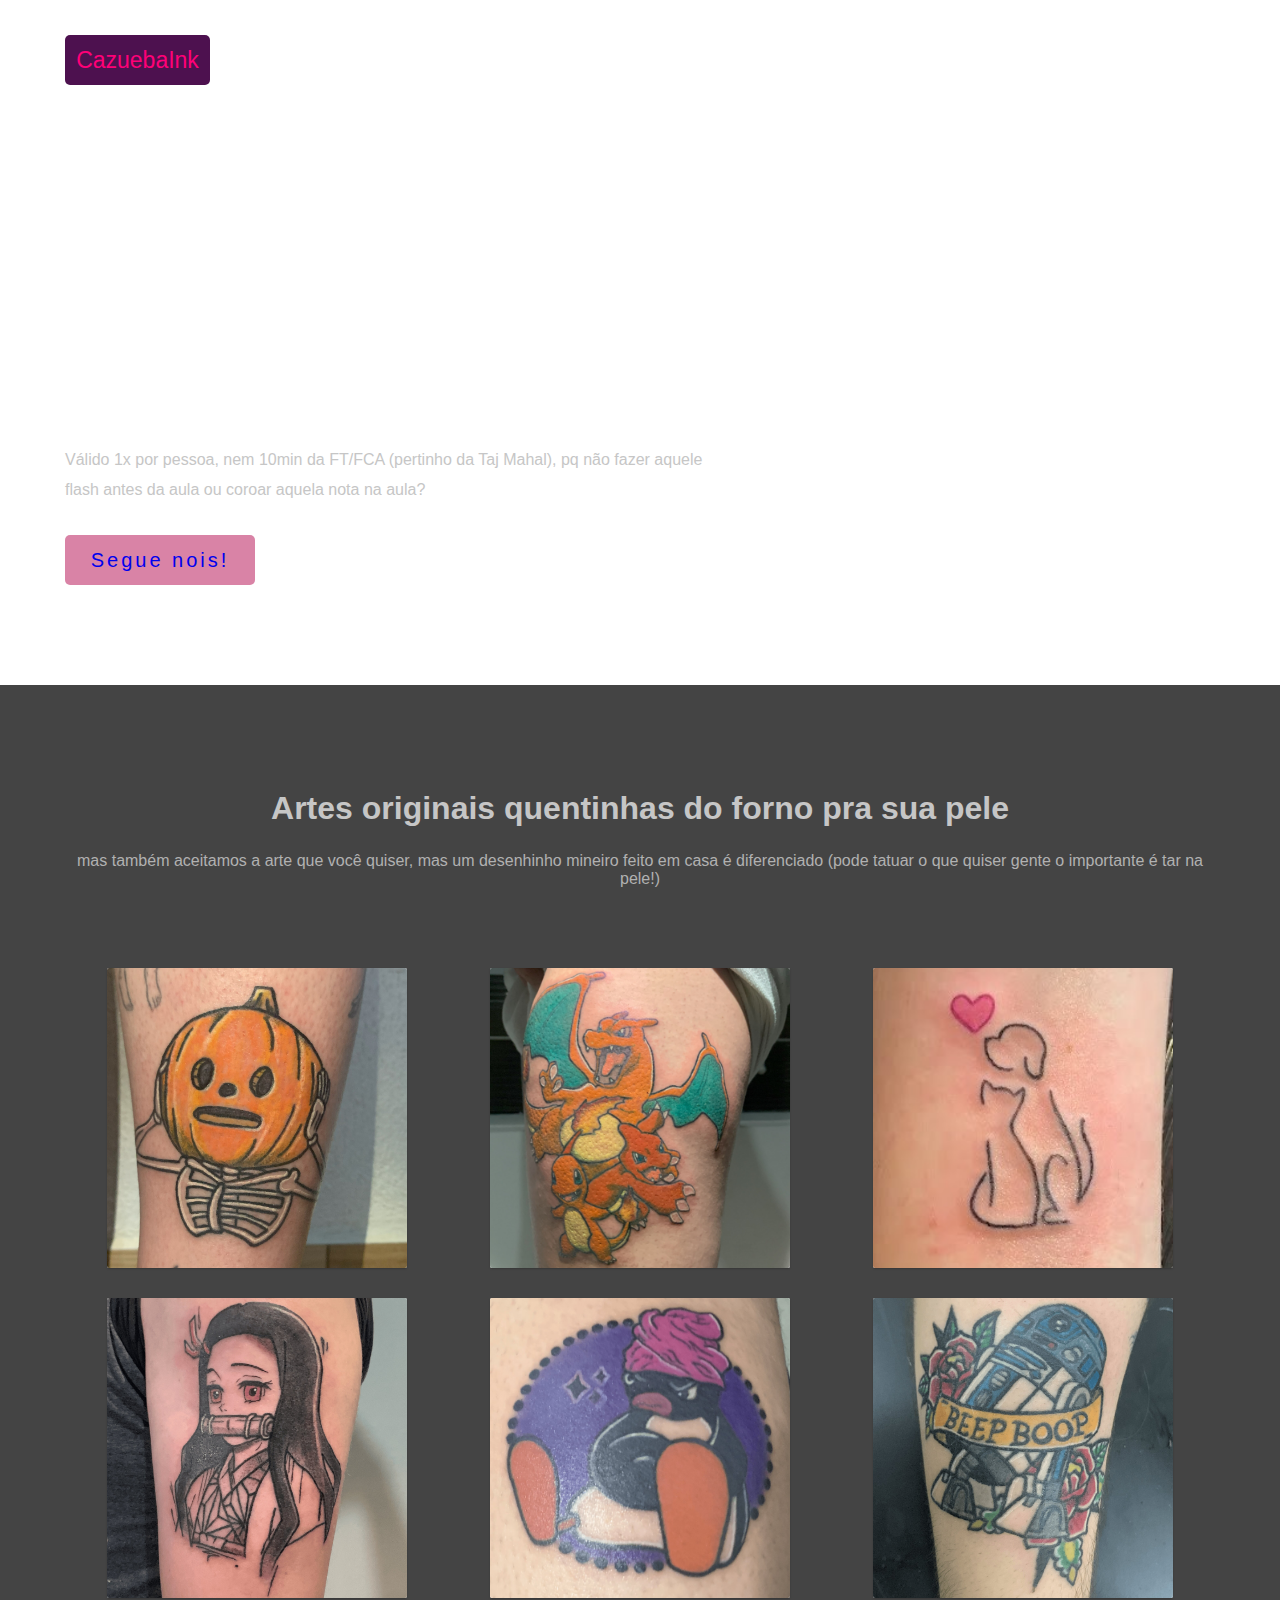
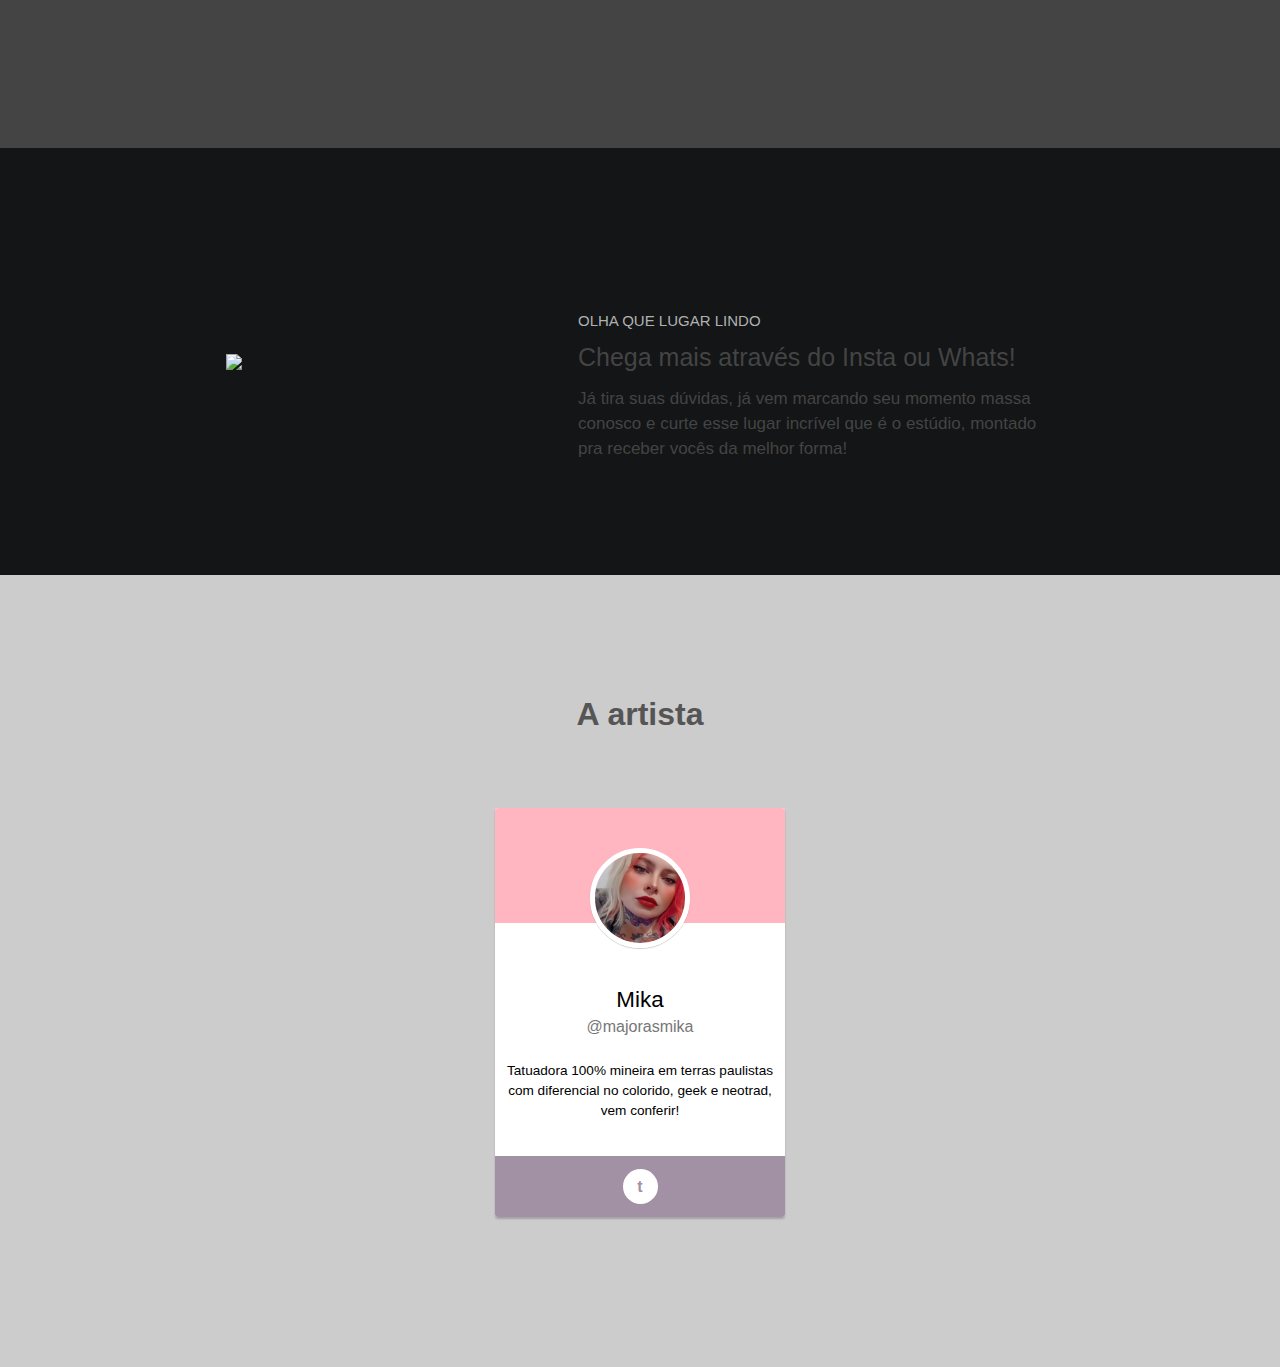
==== docs/index.html @ d40e547d "change header" ====
<!doctype html>
<html lang="en">

<head>
  <meta charset="utf-8">
  <link rel="stylesheet" href="./css/style.css">
</head>

<body>

  <body>
    <header class="header-banner" id="iq0x">
      <div class="container-width" id="i0jp">
        <div class="logo-container" id="iy7h">
          <div class="logo" id="inkk">CazuebaInk</div>
        </div>
        <div class="clearfix"></div>
        <div class="lead-title" id="iqvyv">Pensou que era putaria, mas é melhor que isso: <br> você ganhou 10% de desconto por ter lido esse QRCode! <br> O estúdio mais brabo de Limeira te convida pra ser nosso cliente!</div>
        <div class="sub-lead-title" id="iw5ui">Válido 1x por pessoa, nem 10min da FT/FCA (pertinho da Taj Mahal), pq não fazer aquele flash antes da aula ou coroar
          aquela nota na aula?</div>
        <div class="lead-btn" id="i3aio"><a href="https://instagram.com/cazuebaink" id="iw2yg6">Segue nois!</a></div>
      </div>
    </header>
    <section class="flex-sect">
      <div class="container-width">
        <div class="flex-title" id="idwgv">Artes originais quentinhas do forno pra sua pele</div>
        <div class="flex-desc" id="ihytg">mas também aceitamos a arte que você quiser, mas um desenhinho mineiro feito
          em casa é diferenciado (pode tatuar o que quiser gente o importante é tar na pele!)</div>
        <div class="cards">
          <div class="card" id="i57j2">
            <div class="card-header" id="io3zq"></div>
          </div>
          <div class="card">
            <div class="card-header ch2"></div>
          </div>
          <div class="card">
            <div class="card-header ch3"></div>
          </div>
          <div class="card">
            <div class="card-header ch4"></div>
          </div>
          <div class="card">
            <div class="card-header ch5"></div>
          </div>
          <div class="card">
            <div class="card-header ch6" id="iuwla"></div>
          </div>
        </div>
      </div>
    </section>
    <section class="am-sect">
      <div class="container-width">
        <div class="am-container" id="izfvu"><img src="./img/phone-app.png" class="img-phone" id="iaaej" />
          <div class="am-content">
            <div class="am-pre" id="i9waa">OLHA QUE LUGAR LINDO</div>
            <div class="am-title" id="inqnd">Chega mais através do Insta ou Whats!</div>
            <div class="am-desc" id="iudgq">Já tira suas dúvidas, já vem marcando seu momento massa conosco e curte esse
              lugar incrível que é o estúdio, montado pra receber vocês da melhor forma!</div>
          </div>
        </div>
      </div>
    </section>
    <section class="bdg-sect">
      <div class="container-width">
        <h1 class="bdg-title" id="i78jc8">A artista</h1>
        <div class="badges" id="ir273c">
          <div class="badge">
            <div class="badge-header"></div><img src="tattoos/mika.jpg" class="badge-avatar" id="izo7yq" />
            <div class="badge-body">
              <div class="badge-name" id="ih126t">Mika</div>
              <div class="badge-role" id="icf9g9">@majorasmika</div>
              <div class="badge-desc" id="ivgo3f">Tatuadora 100% mineira em terras paulistas com diferencial no
                colorido, geek e neotrad, vem conferir!</div>
            </div>
            <div class="badge-foot"><span class="badge-link">t</span></div>
          </div>
        </div>
      </div>
    </section>
  </body>
</body>

</html>
---- docs/css/style.css ----
* {
    box-sizing: border-box;
}

body {
    margin: 0;
}

.clearfix {
    clear: both;
}

.header-banner {
    padding-top: 35px;
    padding-bottom: 100px;
    color: #ffffff;
    font-family: Helvetica, serif;
    font-weight: 100;
    background-image: url("https://grapesjs.com/img/bg-gr-v.png"), url("https://grapesjs.com/img/work-desk.jpg");
    background-attachment: scroll, scroll;
    background-position: left top, center center;
    background-repeat: repeat-y, no-repeat;
    background-size: contain, cover;
}

.container-width {
    width: 90%;
    max-width: 1150px;
    margin: 0 auto;
}

.logo-container {
    float: left;
    width: 50%;
}

.logo {
    background-color: #4d114f;
    border-radius: 5px;
    width: 145px;
    padding: 10px;
    min-height: 30px;
    text-align: center;
    line-height: 30px;
    color: #ff0077;
    font-size: 23px;
}

.lead-title {
    margin: 150px 0 30px 0;
    font-size: 40px;
}

.sub-lead-title {
    max-width: 650px;
    line-height: 30px;
    margin-bottom: 30px;
    color: #c6c6c6;
}

.lead-btn {
    margin-top: 15px;
    padding: 10px;
    width: 190px;
    min-height: 30px;
    font-size: 20px;
    text-align: center;
    letter-spacing: 3px;
    line-height: 30px;
    background-color: #d983a6;
    border-radius: 5px;
    transition: all 0.5s ease;
    cursor: pointer;
}

.lead-btn:hover {
    background-color: #ffffff;
    color: #4c114e;
}

.lead-btn:active {
    background-color: #4d114f;
    color: #fff;
}

.flex-sect {
    background-color: #444;
    padding: 100px 0;
    font-family: Helvetica, serif;
}

.flex-title {
    margin-bottom: 15px;
    font-size: 2em;
    text-align: center;
    font-weight: 700;
    color: #c6c6c6;
    padding: 5px;
}

.flex-desc {
    margin-bottom: 55px;
    font-size: 1em;
    color: #b1b1b1;
    text-align: center;
    padding: 5px;
}

.cards {
    padding: 20px 0;
    display: flex;
    justify-content: space-around;
    flex-flow: wrap;
}

.card {
    background-color: white;
    height: 300px;
    width: 300px;
    margin-bottom: 30px;
    box-shadow: 0 1px 2px 0 rgba(0, 0, 0, 0.2);
    border-radius: 2px;
    transition: all 0.5s ease;
    font-weight: 100;
    overflow: hidden;
}

.card:hover {
    margin-top: -5px;
    box-shadow: 0 20px 30px 0 rgba(0, 0, 0, 0.2);
}

.card-header {
    height: 300px;
    background-image: url("../tattoos/aborba.jpg");
    background-size: cover;
    background-position: center center;
}

.card-header.ch2 {
    background-image: url("../tattoos/jarezard.jpg");
}

.card-header.ch3 {
    background-image: url("../tattoos/chacorro.jpg");
}

.card-header.ch4 {
    background-image: url("../tattoos/nobari.jpg");
}

.card-header.ch5 {
    background-image: url("../tattoos/pingu.jpg");
}

.card-header.ch6 {
    background-image: url("../tattoos/rd2dura.jpg");
}

.am-sect {
    background-color: #131516;
    padding-top: 100px;
    padding-bottom: 100px;
    font-family: Helvetica, serif;
}

.img-phone {
    float: left;
}

.am-container {
    display: flex;
    flex-wrap: wrap;
    align-items: center;
    justify-content: space-around;
}

.am-content {
    float: left;
    padding: 7px;
    width: 490px;
    color: #444;
    font-weight: 100;
    margin-top: 50px;
}

.am-pre {
    padding: 7px;
    color: #b1b1b1;
    font-size: 15px;
}

.am-title {
    padding: 7px;
    font-size: 25px;
    font-weight: 400;
}

.am-desc {
    padding: 7px;
    font-size: 17px;
    line-height: 25px;
}

.bdg-sect {
    padding-top: 100px;
    padding-bottom: 100px;
    font-family: Helvetica, serif;
    background-color: rgba(0, 0, 0, 0.2);
    ;
}

.bdg-title {
    text-align: center;
    font-size: 2em;
    margin-bottom: 55px;
    color: #555555;
}

.badges {
    padding: 20px;
    display: flex;
    justify-content: space-around;
    align-items: flex-start;
    flex-wrap: wrap;
}

.badge {
    width: 290px;
    font-family: Helvetica, serif;
    background-color: white;
    margin-bottom: 30px;
    box-shadow: 0 2px 2px 0 rgba(0, 0, 0, 0.2);
    border-radius: 3px;
    font-weight: 100;
    overflow: hidden;
    text-align: center;
}

.badge-header {
    height: 115px;
    background-color: lightpink;
    background-position: left top, center center;
    background-attachment: scroll, fixed;
    overflow: hidden;
}

.badge-name {
    font-size: 1.4em;
    margin-bottom: 5px;
}

.badge-role {
    color: #777;
    font-size: 1em;
    margin-bottom: 25px;
}

.badge-desc {
    font-size: 0.85rem;
    line-height: 20px;
}

.badge-avatar {
    width: 100px;
    height: 100px;
    border-radius: 100%;
    border: 5px solid #fff;
    box-shadow: 0 1px 1px 0 rgba(0, 0, 0, 0.2);
    margin-top: -75px;
    position: relative;
}

.badge-body {
    margin: 35px 10px;
}

.badge-foot {
    color: #fff;
    background-color: #a290a5;
    padding-top: 13px;
    padding-bottom: 13px;
    display: flex;
    justify-content: center;
}

.badge-link {
    height: 35px;
    width: 35px;
    line-height: 35px;
    font-weight: 700;
    background-color: #fff;
    color: #a290a5;
    display: block;
    border-radius: 100%;
    margin: 0 10px;
}

#iq0x {
    float: none;
    background-repeat: repeat-y;
    background-position: left top;
    background-attachment: scroll;
    background-size: contain;
    background-image: url("https://grapesjs.com/img/bg-gr-v.png");
}

#iw2yg6 {
    text-decoration: none;
    text-align: left;
}
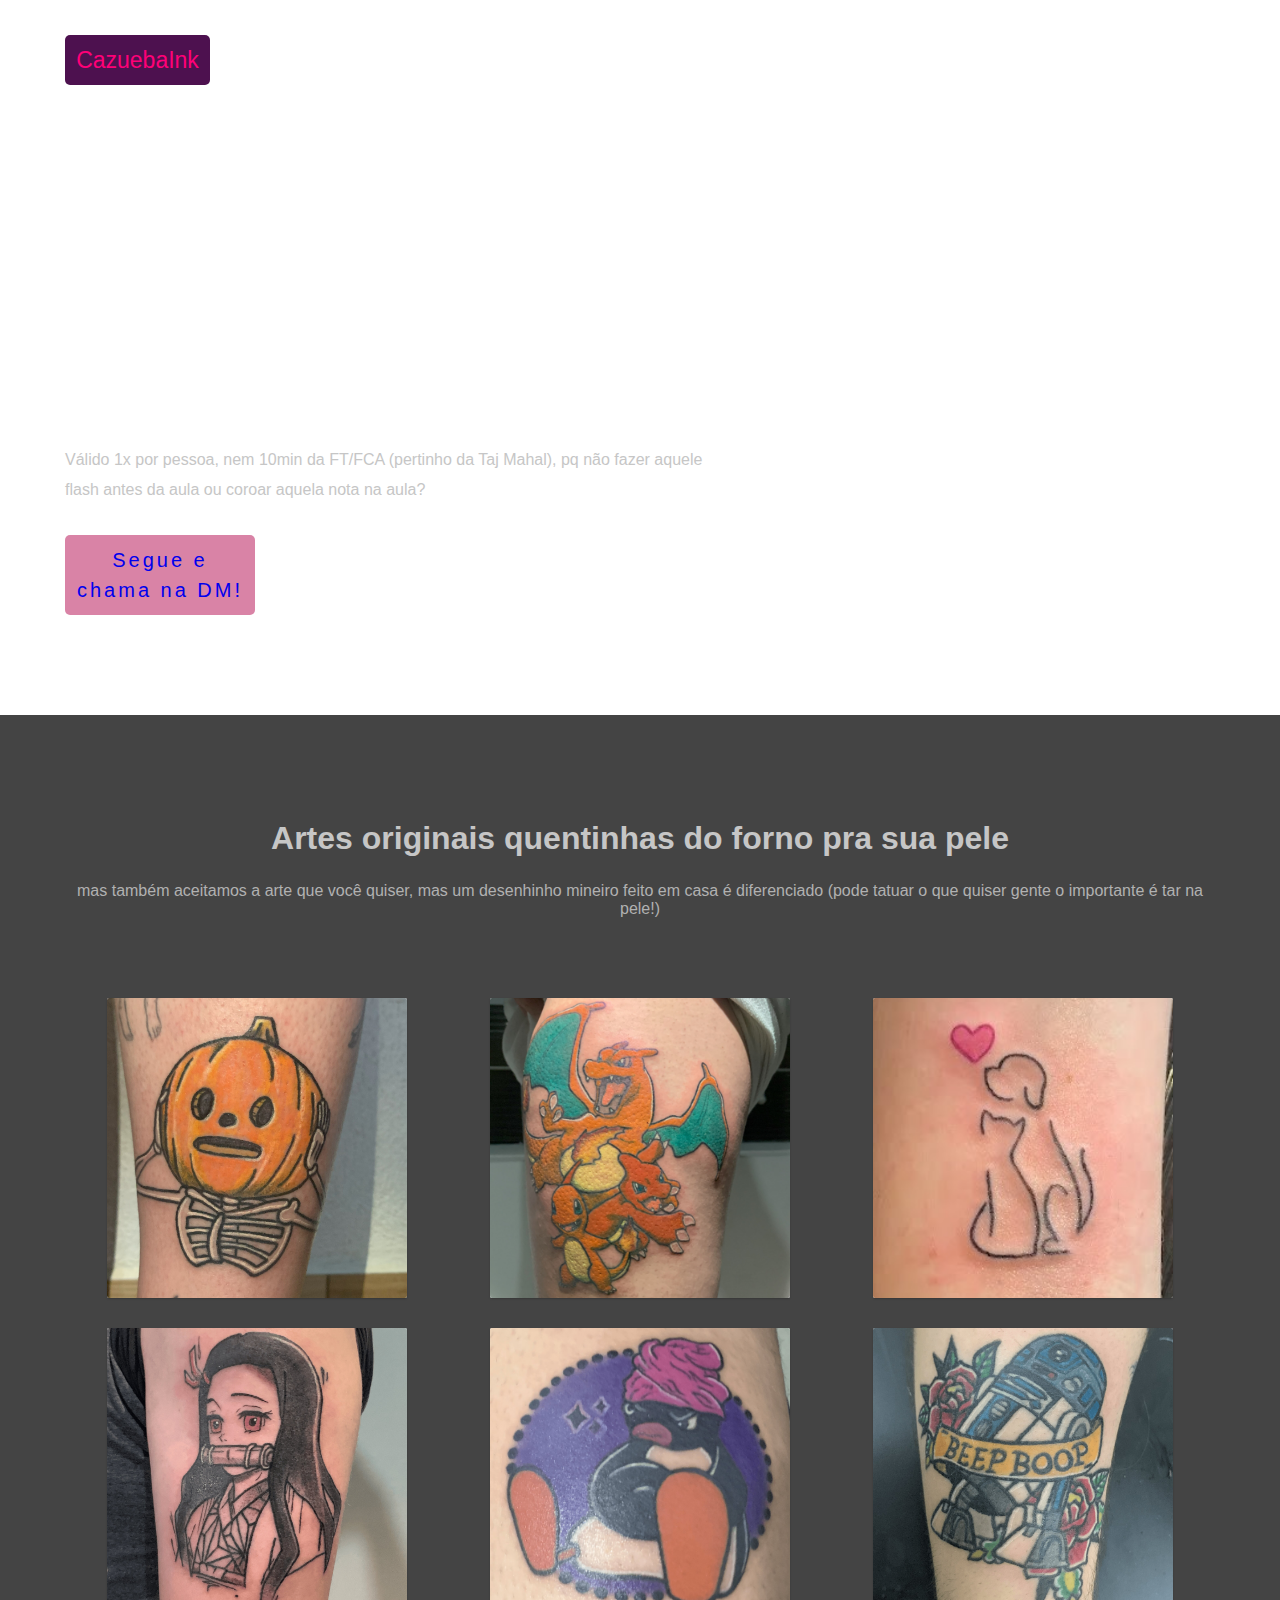
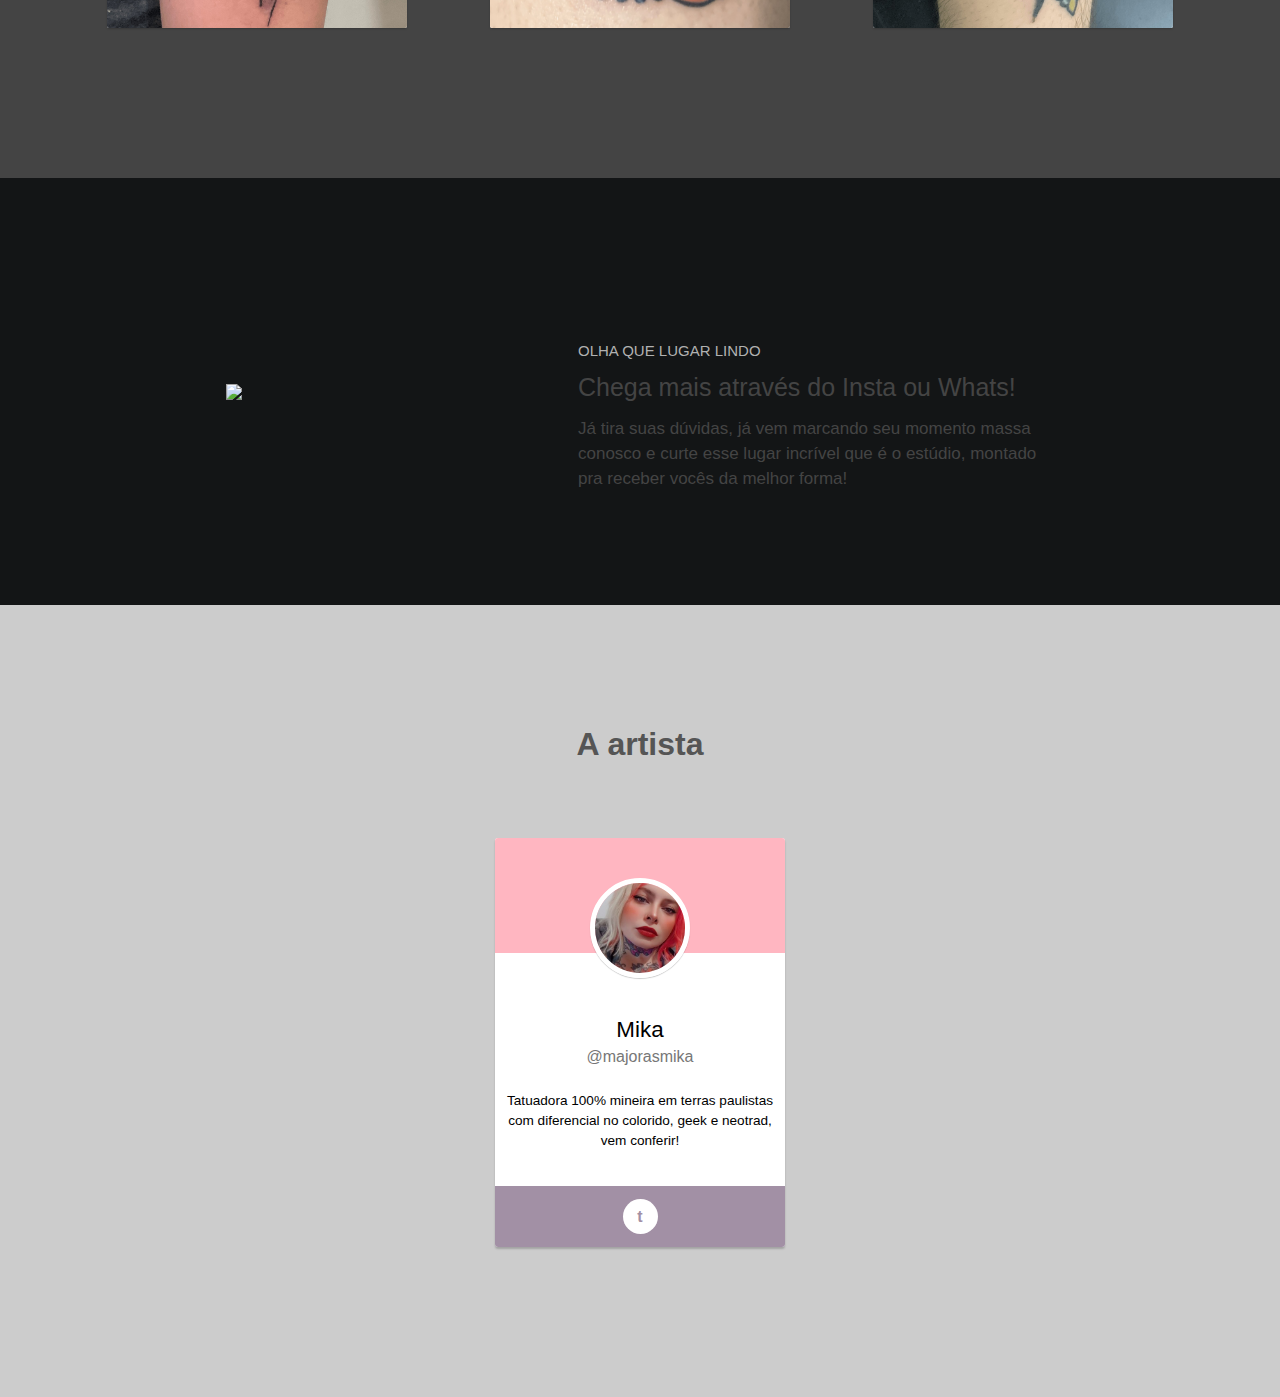
==== commit b8f420de: "change header" ====
--- a/docs/index.html
+++ b/docs/index.html
@@ -18,7 +18,7 @@
         <div class="lead-title" id="iqvyv">Pensou que era putaria, mas é melhor que isso: <br> você ganhou 10% de desconto por ter lido esse QRCode! <br> O estúdio mais brabo de Limeira te convida pra ser nosso cliente!</div>
         <div class="sub-lead-title" id="iw5ui">Válido 1x por pessoa, nem 10min da FT/FCA (pertinho da Taj Mahal), pq não fazer aquele flash antes da aula ou coroar
           aquela nota na aula?</div>
-        <div class="lead-btn" id="i3aio"><a href="https://instagram.com/cazuebaink" id="iw2yg6">Segue nois!</a></div>
+        <div class="lead-btn" id="i3aio"><a href="https://instagram.com/cazuebaink" id="iw2yg6">Segue e chama na DM!</a></div>
       </div>
     </header>
     <section class="flex-sect">
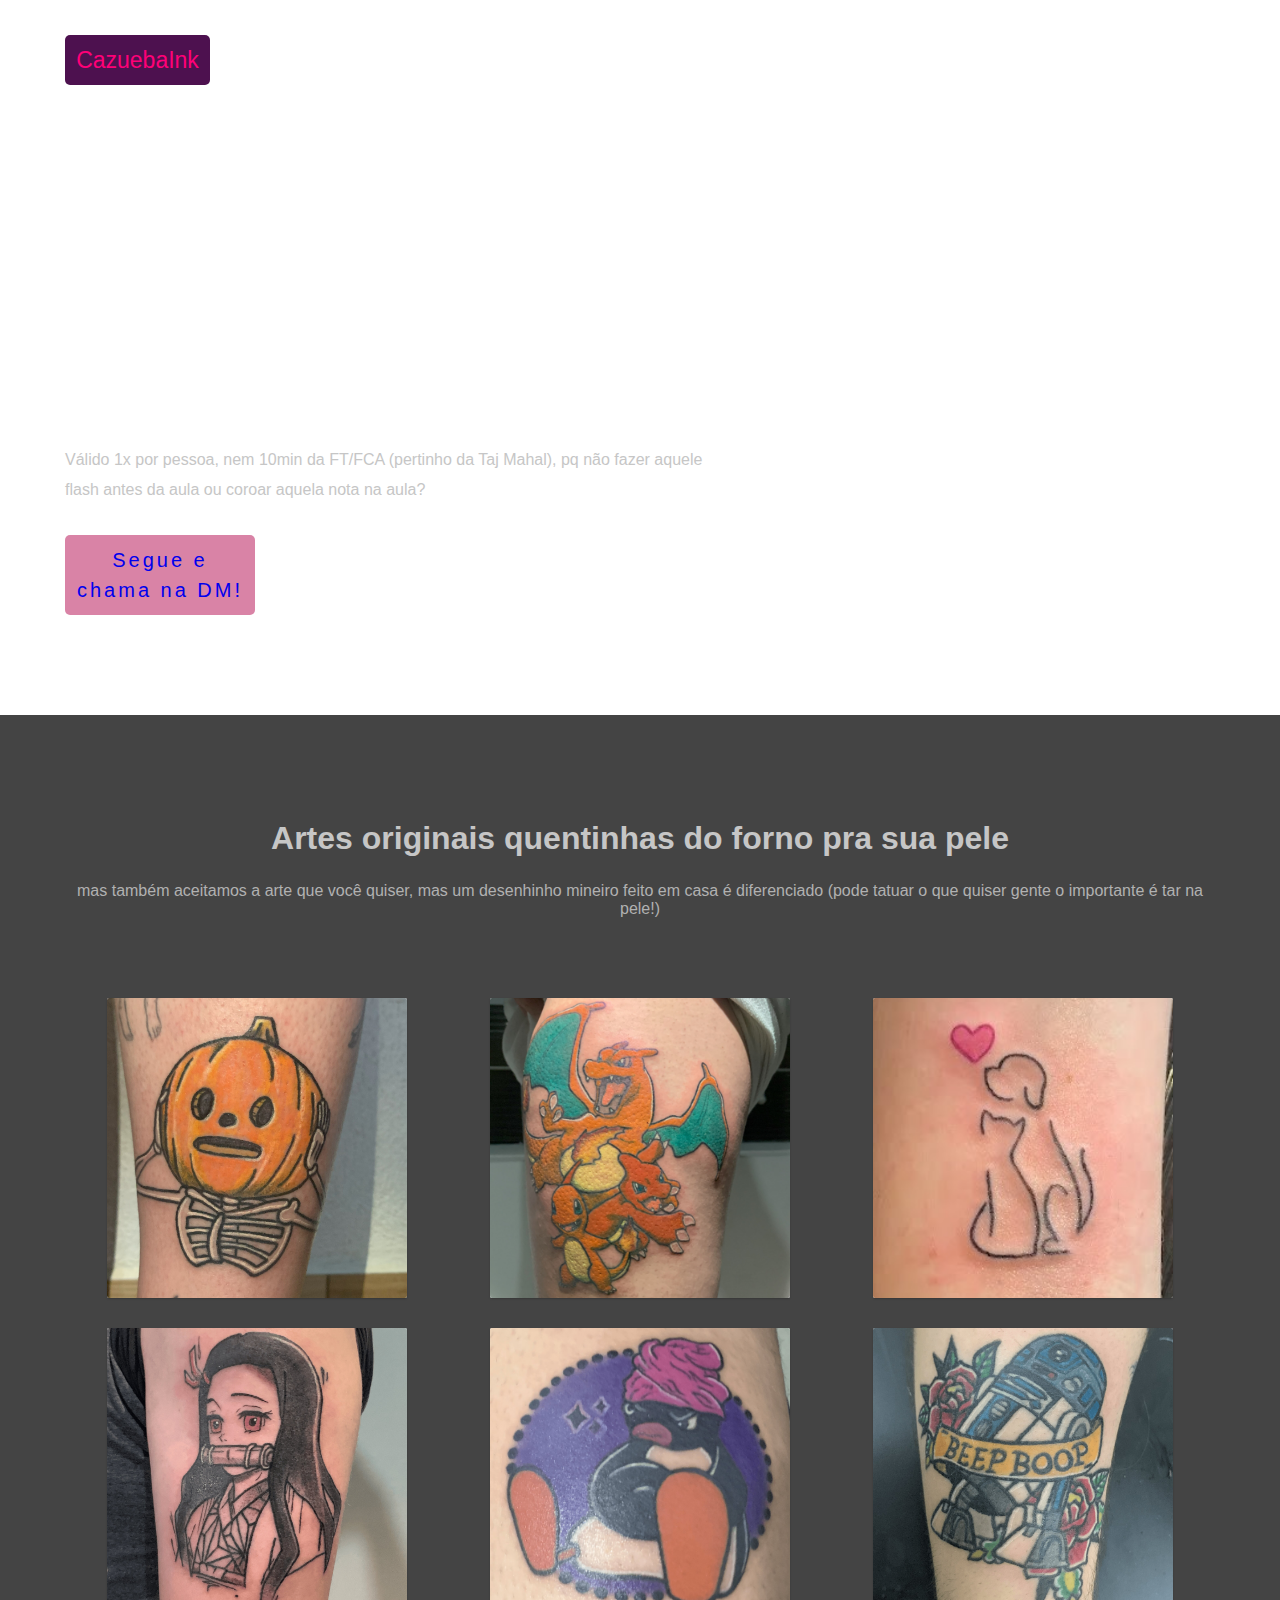
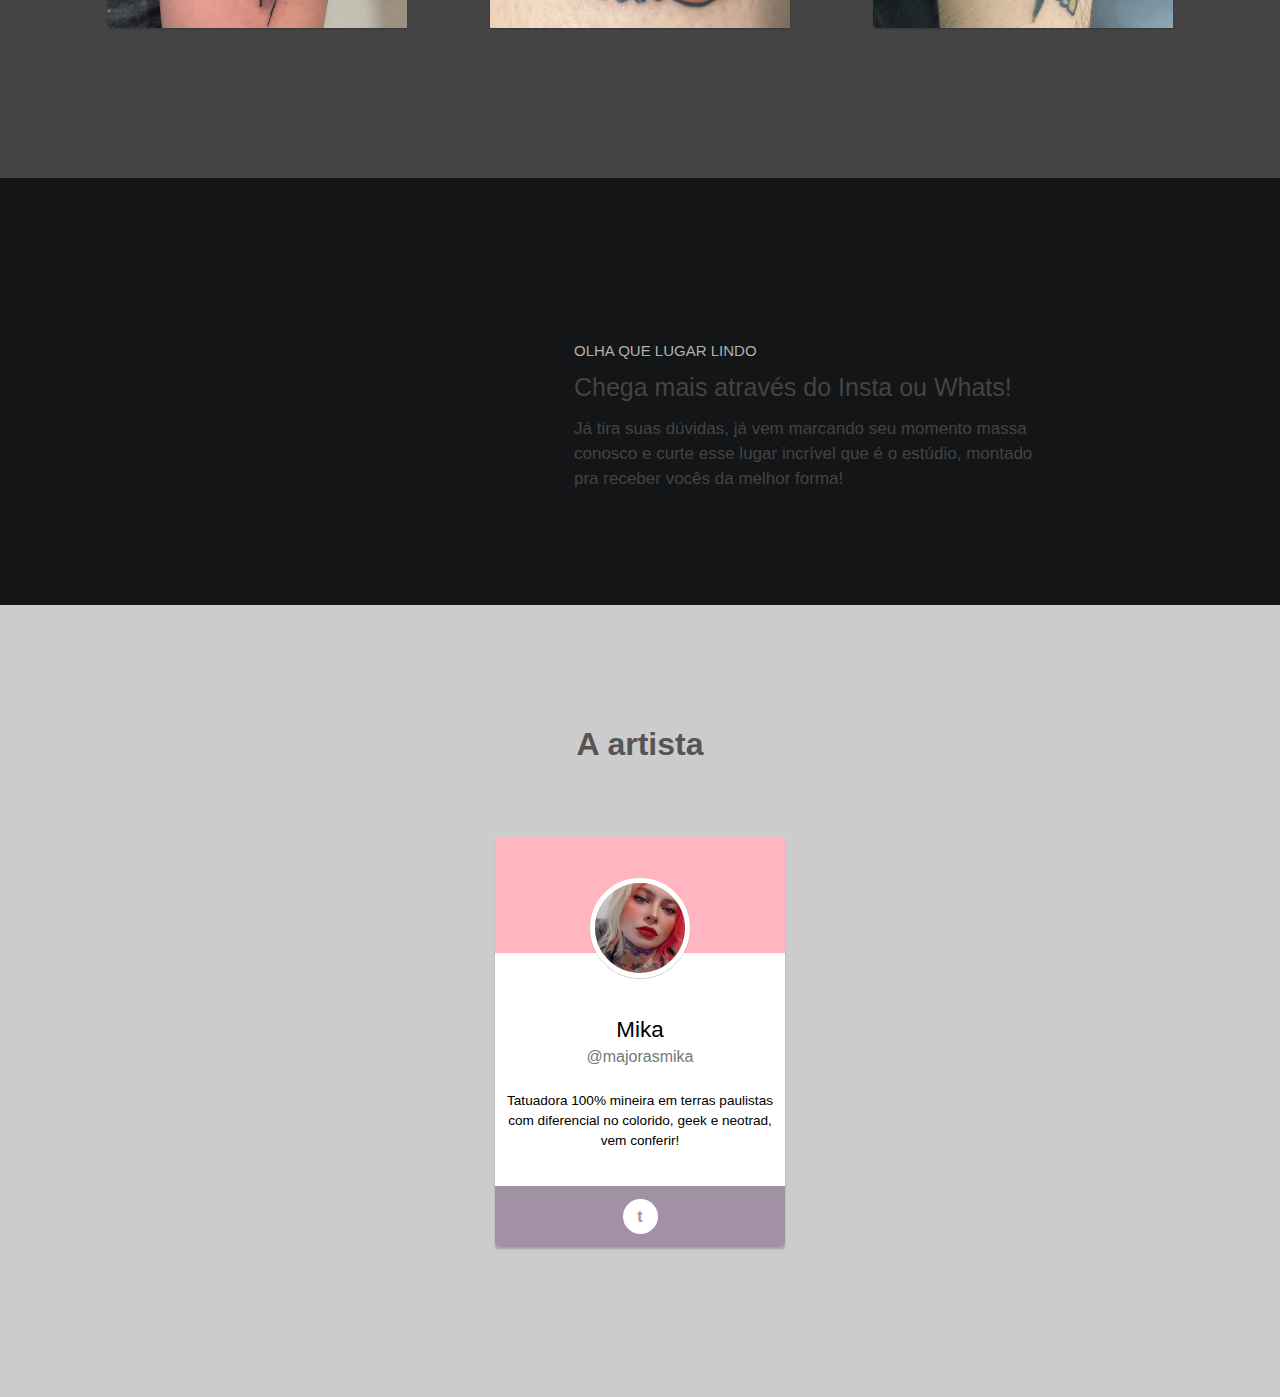
==== commit 6854c1c9: "change header" ====
--- a/docs/index.html
+++ b/docs/index.html
@@ -50,7 +50,8 @@
     </section>
     <section class="am-sect">
       <div class="container-width">
-        <div class="am-container" id="izfvu"><img src="./img/phone-app.png" class="img-phone" id="iaaej" />
+        <div class="am-container" id="izfvu">
+          <source type="video/mp4" src="https://i.imgur.com/OEqgT1g.mp4" class="img-phone" id="iaaej" />
           <div class="am-content">
             <div class="am-pre" id="i9waa">OLHA QUE LUGAR LINDO</div>
             <div class="am-title" id="inqnd">Chega mais através do Insta ou Whats!</div>
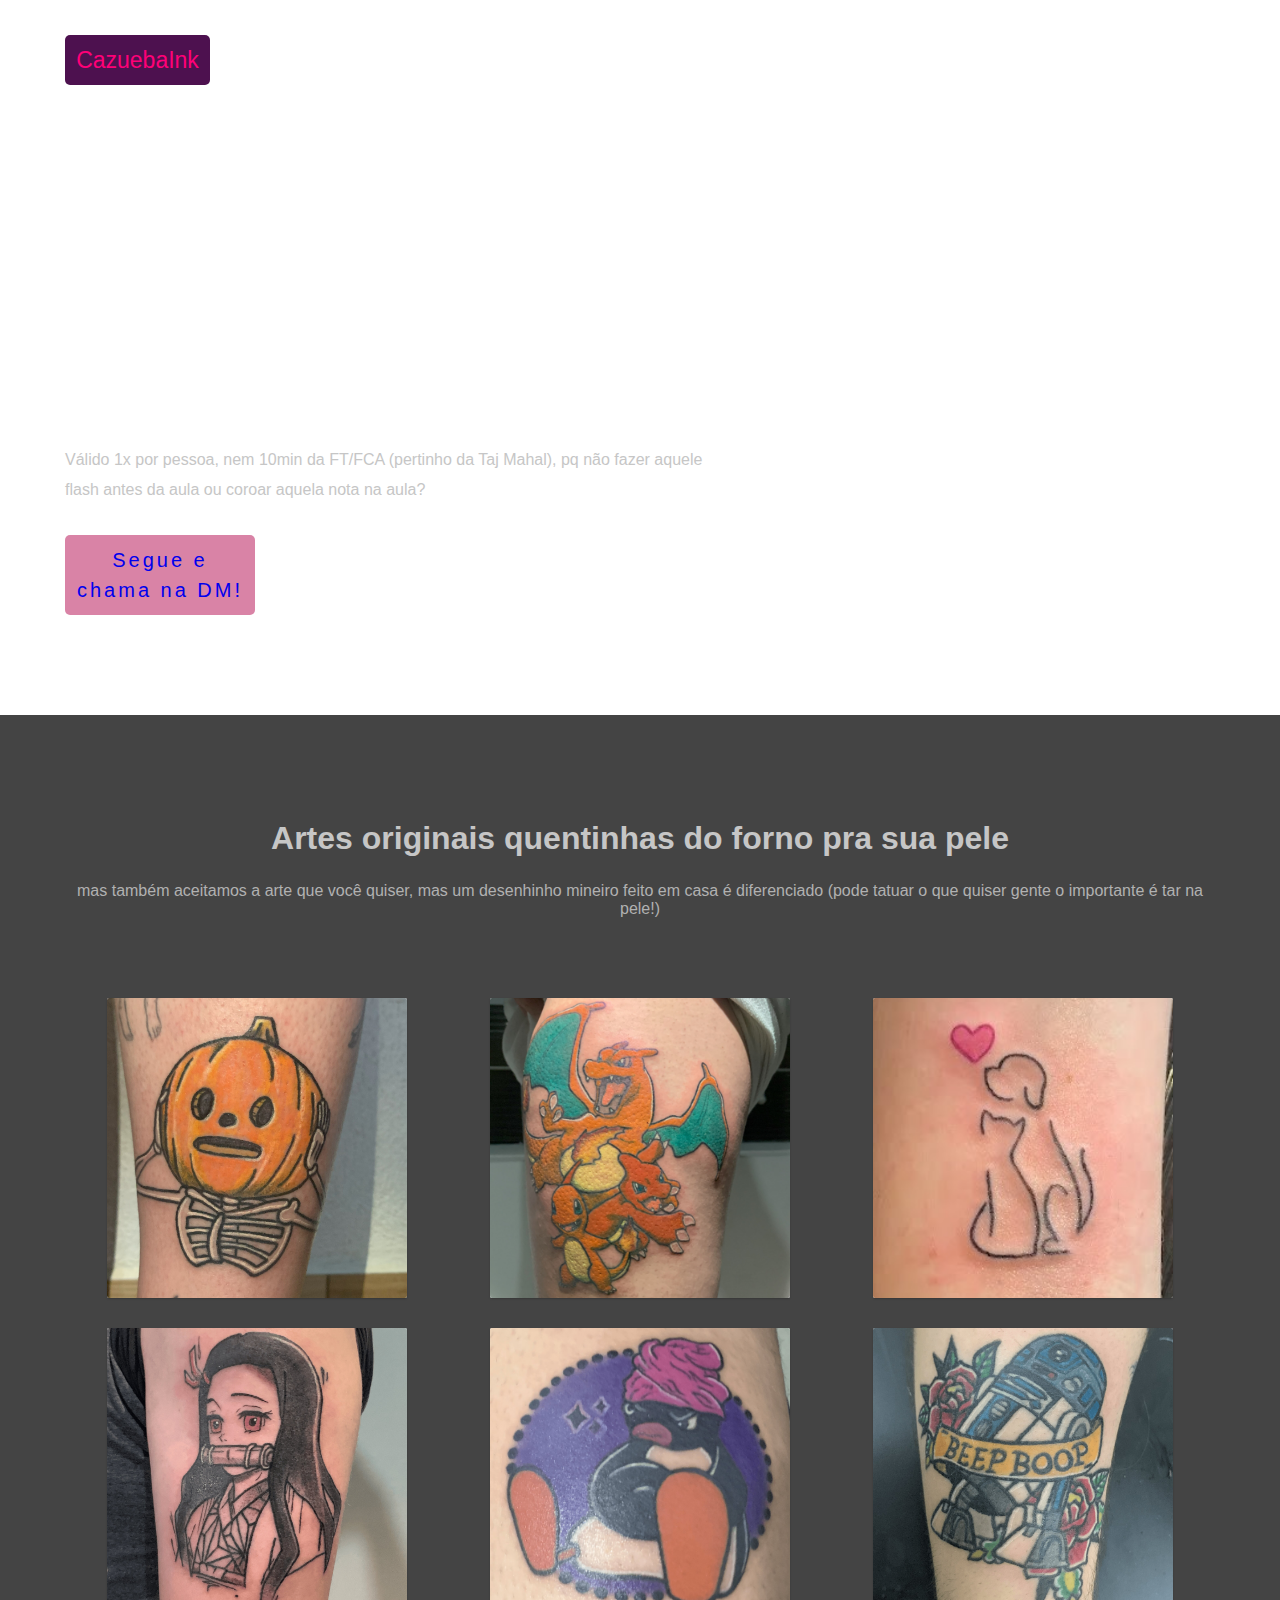
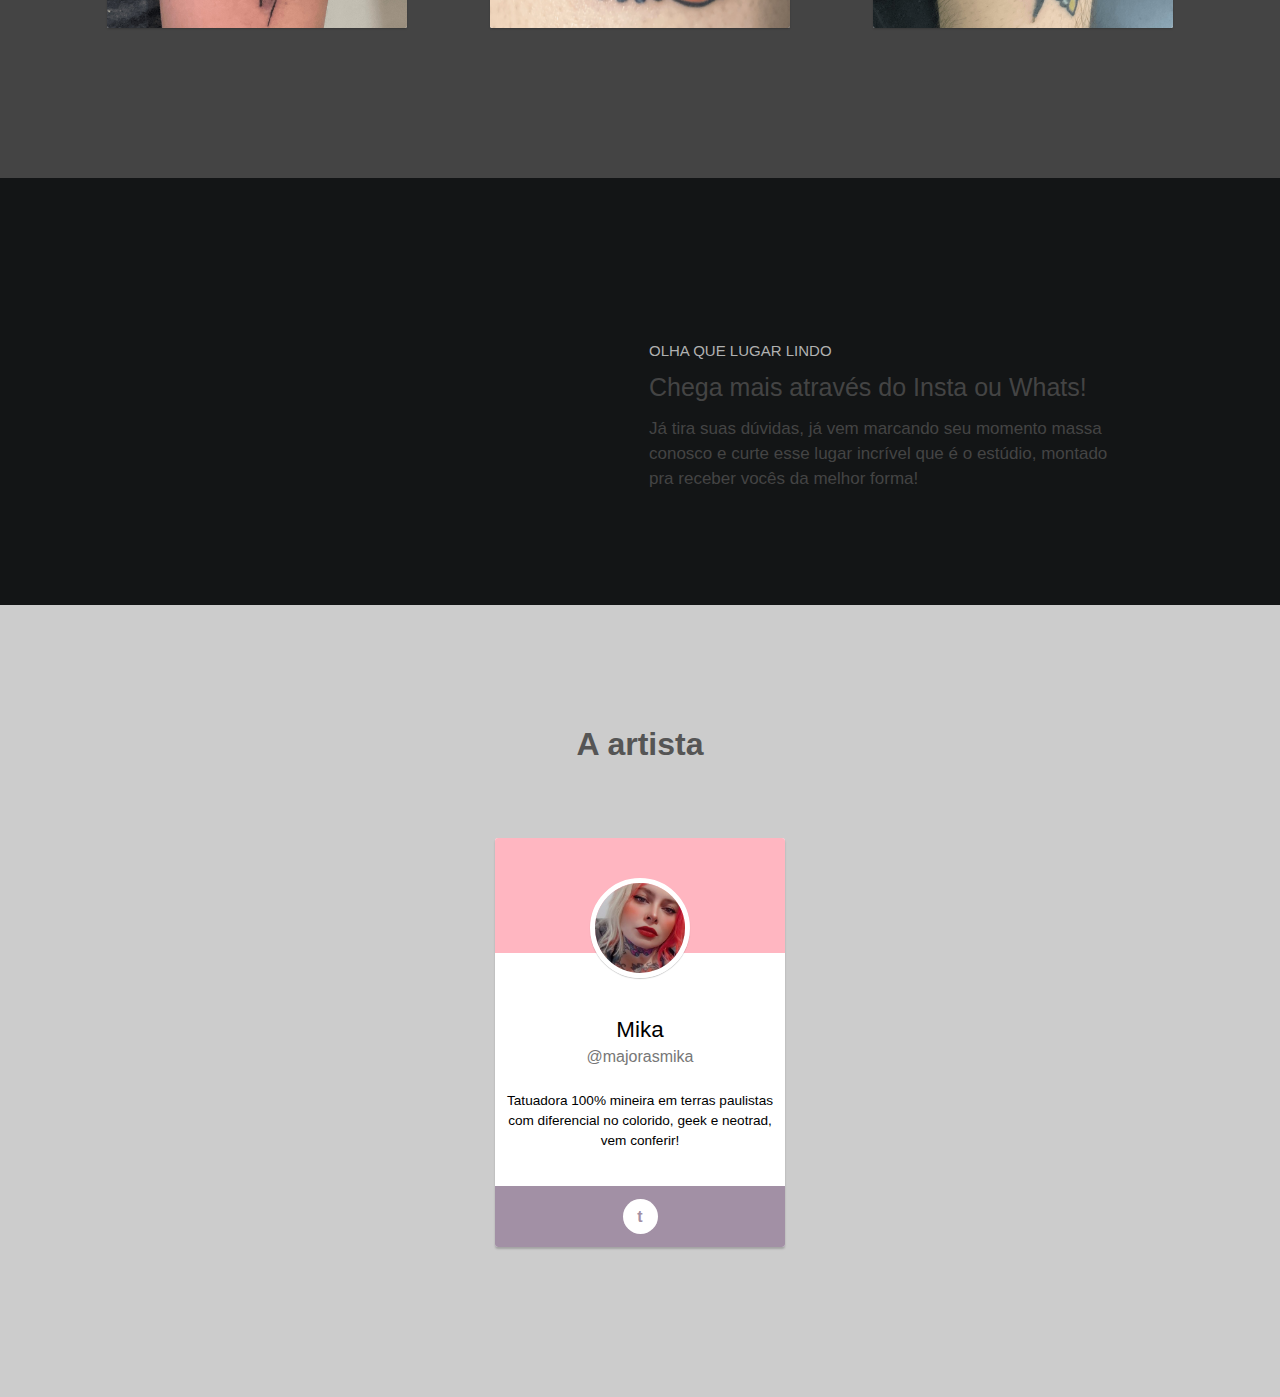
==== commit 2db4c2fd: "change header" ====
--- a/docs/index.html
+++ b/docs/index.html
@@ -51,7 +51,8 @@
     <section class="am-sect">
       <div class="container-width">
         <div class="am-container" id="izfvu">
-          <source type="video/mp4" src="https://i.imgur.com/OEqgT1g.mp4" class="img-phone" id="iaaej" />
+          <video autoplay>
+          <source type="video/mp4" src="https://i.imgur.com/OEqgT1g.mp4" class="img-phone" id="iaaej" /></video>
           <div class="am-content">
             <div class="am-pre" id="i9waa">OLHA QUE LUGAR LINDO</div>
             <div class="am-title" id="inqnd">Chega mais através do Insta ou Whats!</div>
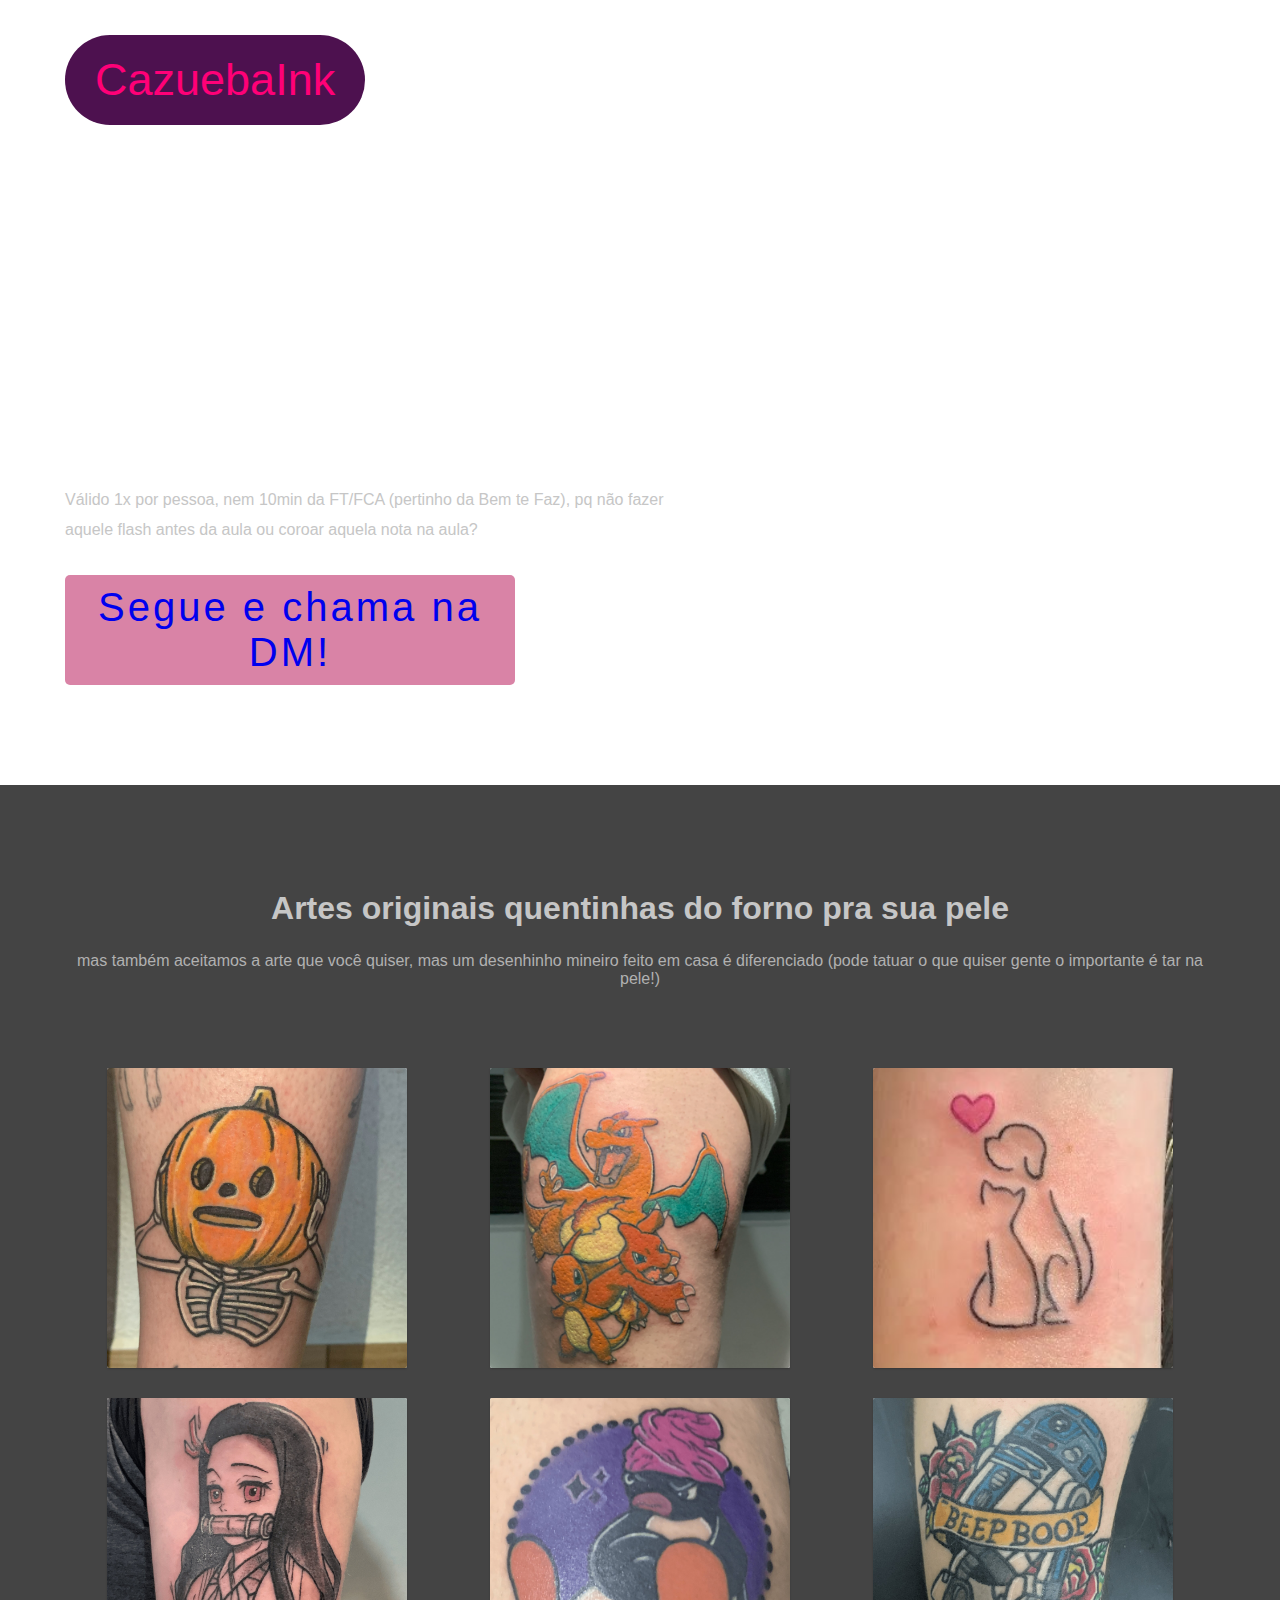
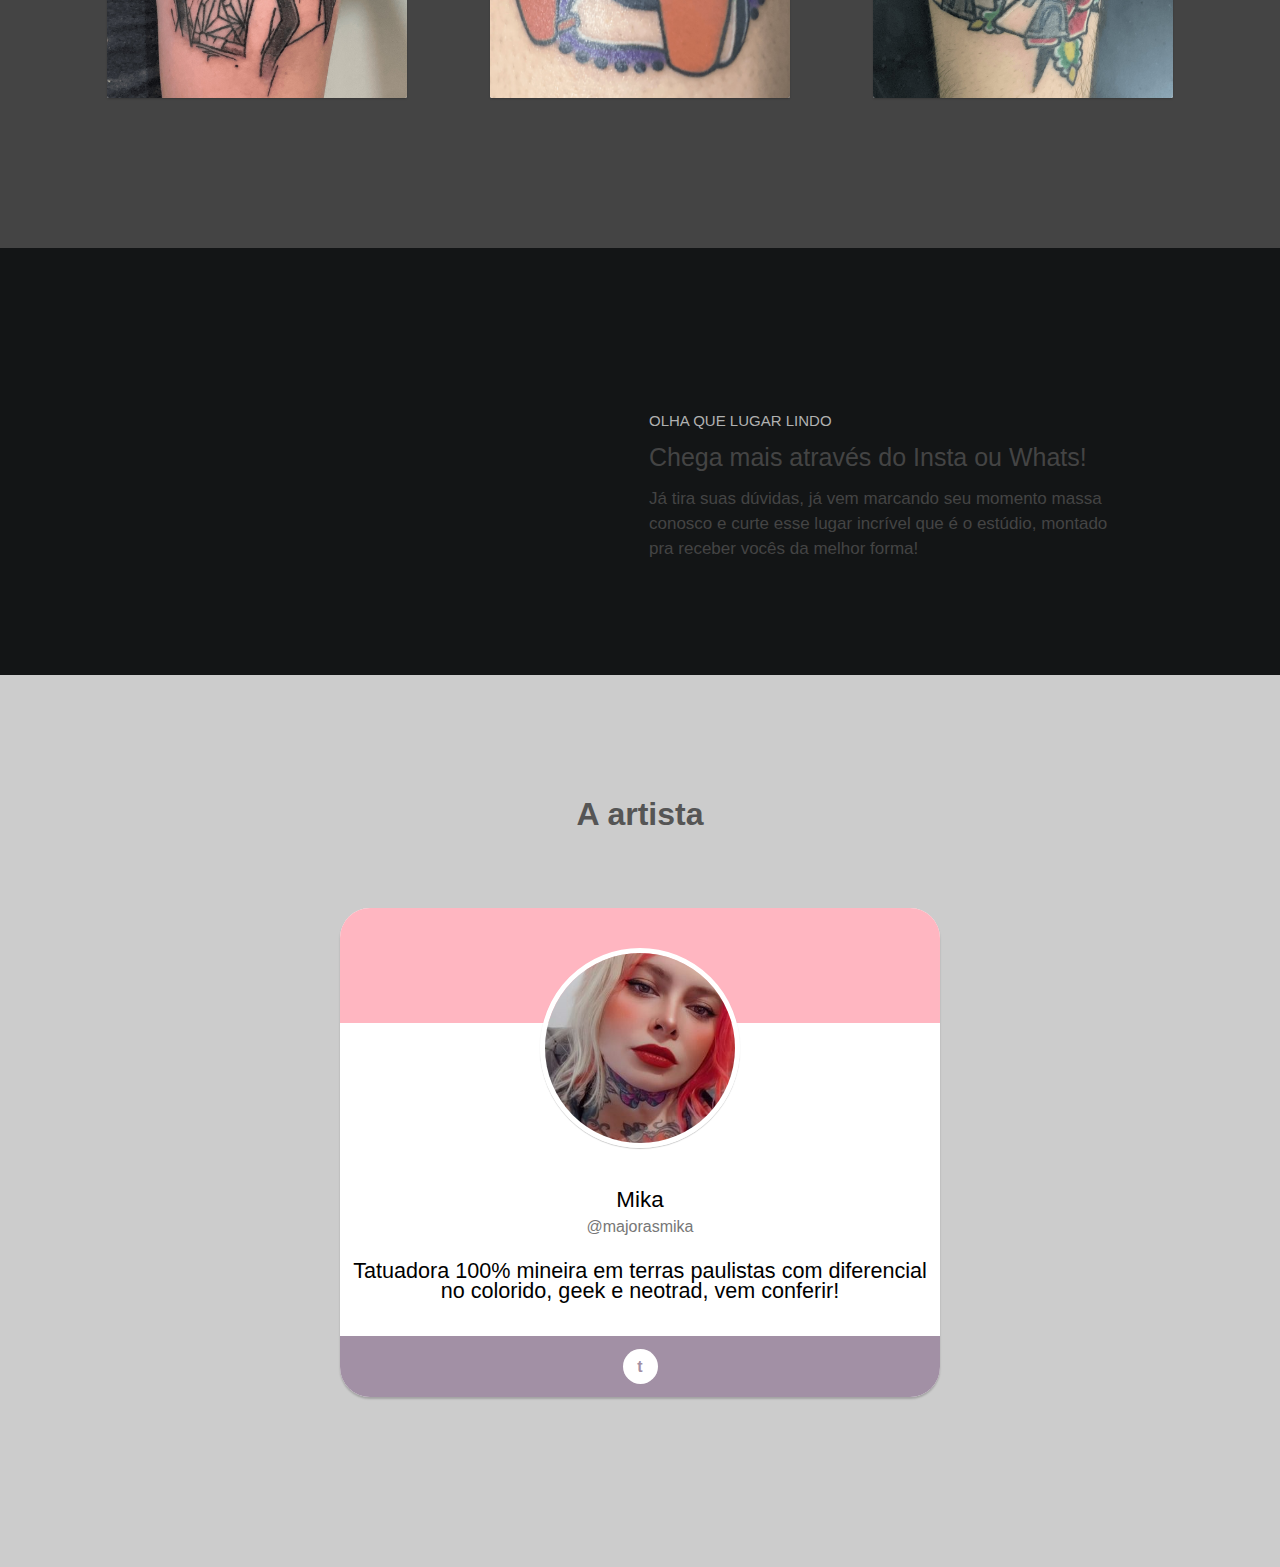
==== commit 87a65693: "Inserting G-tag" ====
--- a/docs/index.html
+++ b/docs/index.html
@@ -1,5 +1,15 @@
 <!doctype html>
 <html lang="en">
+
+<!-- Google tag (gtag.js) -->
+<script async src="https://www.googletagmanager.com/gtag/js?id=G-BKF9DWVE1E"></script>
+<script>
+  window.dataLayer = window.dataLayer || [];
+  function gtag(){dataLayer.push(arguments);}
+  gtag('js', new Date());
+
+  gtag('config', 'G-BKF9DWVE1E');
+</script>
 
 <head>
   <meta charset="utf-8">
@@ -16,7 +26,7 @@
         </div>
         <div class="clearfix"></div>
         <div class="lead-title" id="iqvyv">Pensou que era putaria, mas é melhor que isso: <br> você ganhou 10% de desconto por ter lido esse QRCode! <br> O estúdio mais brabo de Limeira te convida pra ser nosso cliente!</div>
-        <div class="sub-lead-title" id="iw5ui">Válido 1x por pessoa, nem 10min da FT/FCA (pertinho da Taj Mahal), pq não fazer aquele flash antes da aula ou coroar
+        <div class="sub-lead-title" id="iw5ui">Válido 1x por pessoa, nem 10min da FT/FCA (pertinho da Bem te Faz), pq não fazer aquele flash antes da aula ou coroar
           aquela nota na aula?</div>
         <div class="lead-btn" id="i3aio"><a href="https://instagram.com/cazuebaink" id="iw2yg6">Segue e chama na DM!</a></div>
       </div>
--- a/docs/css/style.css
+++ b/docs/css/style.css
@@ -36,14 +36,14 @@
 
 .logo {
     background-color: #4d114f;
-    border-radius: 5px;
-    width: 145px;
-    padding: 10px;
-    min-height: 30px;
+    border-radius: 45px;
+    width: 300px;
+    padding: 30px;
+    min-height: 90px;
     text-align: center;
     line-height: 30px;
     color: #ff0077;
-    font-size: 23px;
+    font-size: 45px;
 }
 
 .lead-title {
@@ -61,12 +61,12 @@
 .lead-btn {
     margin-top: 15px;
     padding: 10px;
-    width: 190px;
-    min-height: 30px;
-    font-size: 20px;
+    width: 450px;
+    min-height: 40px;
+    font-size: 40px;
     text-align: center;
     letter-spacing: 3px;
-    line-height: 30px;
+    line-height: normal;
     background-color: #d983a6;
     border-radius: 5px;
     transition: all 0.5s ease;
@@ -226,15 +226,17 @@
 }
 
 .badge {
-    width: 290px;
+    width: 600px;
     font-family: Helvetica, serif;
     background-color: white;
-    margin-bottom: 30px;
+    margin-bottom: 50px;
     box-shadow: 0 2px 2px 0 rgba(0, 0, 0, 0.2);
-    border-radius: 3px;
+    border-radius: 30px;
     font-weight: 100;
     overflow: hidden;
     text-align: center;
+
+    
 }
 
 .badge-header {
@@ -257,13 +259,13 @@
 }
 
 .badge-desc {
-    font-size: 0.85rem;
+    font-size: 1.35rem;
     line-height: 20px;
 }
 
 .badge-avatar {
-    width: 100px;
-    height: 100px;
+    width: 200px;
+    height: 200px;
     border-radius: 100%;
     border: 5px solid #fff;
     box-shadow: 0 1px 1px 0 rgba(0, 0, 0, 0.2);
